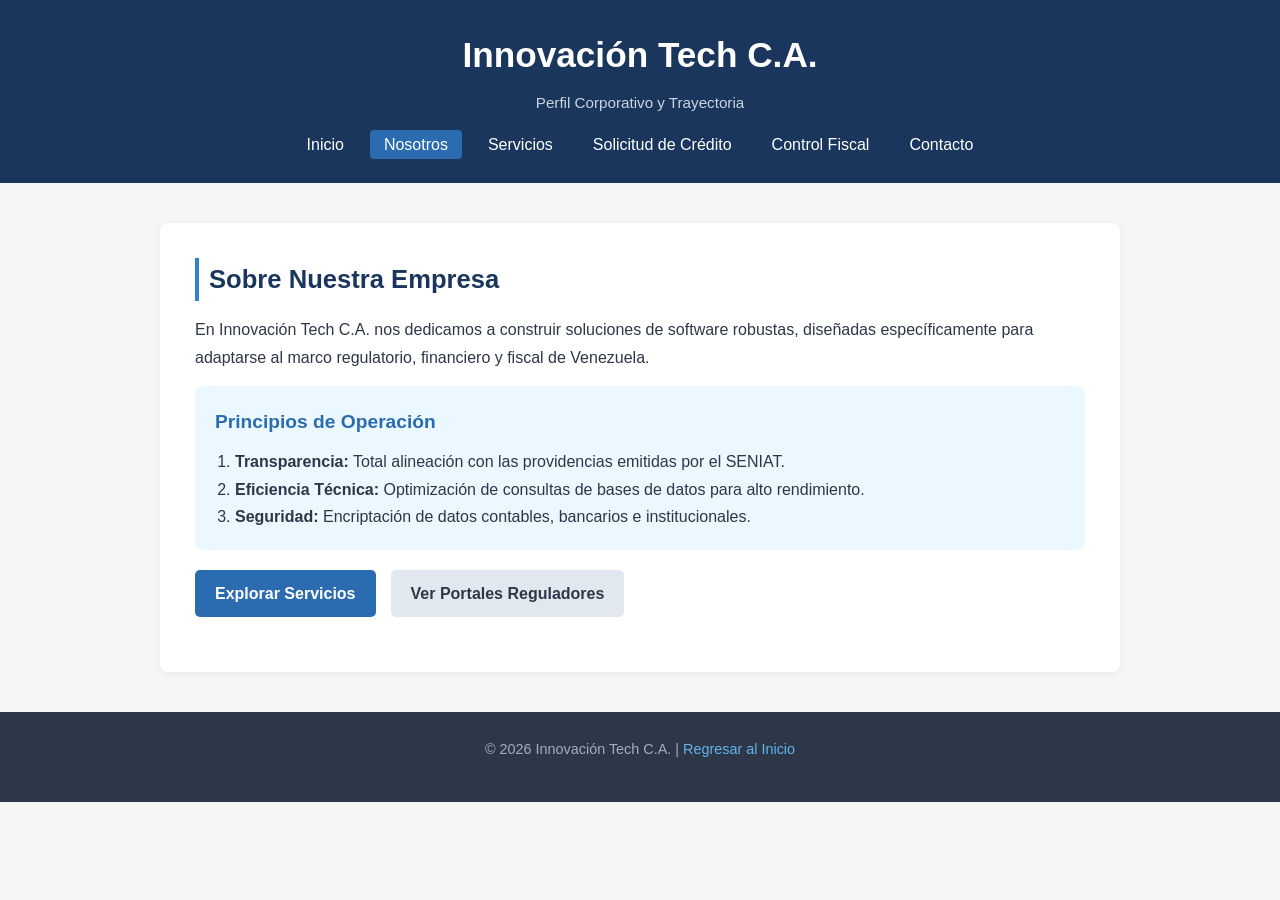
==== nosotros.html @ 40f1153a "subir proyecto final Aqui estoy dejando todo mi proyecto final" ====
<!DOCTYPE html>
<html lang="es">
<head>
    <meta charset="UTF-8">
    <meta name="viewport" content="width=device-width, initial-scale=1.0">
    <title>Innovación Tech C.A. | Nosotros</title>
    <link rel="stylesheet" href="styles.css">
</head>
<body>

    <header>
        <div class="header-content">
            <h1>Innovación Tech C.A.</h1>
            <p class="subtitulo-header">Perfil Corporativo y Trayectoria</p>
            
            <nav>
                <ul>
                    <!-- Navegación entre archivos locales -->
                    <li><a href="index.html">Inicio</a></li>
                    <li><a href="nosotros.html" class="activo">Nosotros</a></li>
                    <li><a href="servicios.html">Servicios</a></li>
                    
                    <!-- Navegación local hacia anclas de la pagina principal -->
					<li><a href="solicitud.html">Solicitud de Crédito</a></li>
                    <li><a href="index.html#fiscal">Control Fiscal</a></li>
                    <li><a href="index.html#contacto">Contacto</a></li>
                </ul>
            </nav>
        </div>
    </header>

    <main>
        <section>
            <h2>Sobre Nuestra Empresa</h2>
            <p>En Innovación Tech C.A. nos dedicamos a construir soluciones de software robustas, diseñadas específicamente para adaptarse al marco regulatorio, financiero y fiscal de Venezuela.</p>

            <div class="tarjeta-info">
                <h3>Principios de Operación</h3>
                <ol class="lista-valores">
                    <li><strong>Transparencia:</strong> Total alineación con las providencias emitidas por el SENIAT.</li>
                    <li><strong>Eficiencia Técnica:</strong> Optimización de consultas de bases de datos para alto rendimiento.</li>
                    <li><strong>Seguridad:</strong> Encriptación de datos contables, bancarios e institucionales.</li>
                </ol>
            </div>

            <!-- Redirección rápida hacia otros archivos y anclas -->
            <div class="bloque-navegacion-interna">
                <a href="servicios.html" class="btn-principal">Explorar Servicios</a>
                <a href="index.html#fiscal" class="btn-secundario">Ver Portales Reguladores</a>
            </div>
        </section>
    </main>

    <footer>
        <p>&copy; 2026 Innovación Tech C.A. | <a href="index.html">Regresar al Inicio</a></p>
    </footer>

</body>
</html>
---- styles.css ----
/* ==========================================================================
   1. RESET Y CONFIGURACION GLOBAL
   ========================================================================== */
* {
    margin: 0;
    padding: 0;
    box-sizing: border-box;
}

html {
    scroll-behavior: smooth; /* Permite el desplazamiento suave en las anclas (#id) */
}

body {
    font-family: 'Segoe UI', Tahoma, Geneva, Verdana, sans-serif;
    background-color: #f4f7f6;
    color: #2d3748;
    line-height: 1.7;
}

/* ==========================================================================
   2. MARQUESINA VISUAL (Animacion CSS3)
   ========================================================================== */
.marquesina-container {
    background-color: #d69e2e;
    color: #1a202c;
    overflow: hidden;
    white-space: nowrap;
    padding: 8px 0;
    font-weight: 600;
    font-size: 0.9rem;
}

.marquesina-container a {
    color: #1a202c;
    text-decoration: underline;
}

.marquesina-texto {
    display: inline-block;
    padding-left: 100%;
    animation: marquesina 20s linear infinite;
}

@keyframes marquesina {
    0% { transform: translate(0, 0); }
    100% { transform: translate(-100%, 0); }
}

/* ==========================================================================
   3. ENCABEZADO Y NAVEGACION
   ========================================================================== */
header {
    background-color: #1a365d;
    color: #ffffff;
    padding: 25px 20px;
}

.header-content {
    max-width: 1000px;
    margin: 0 auto;
    text-align: center;
}

header h1 {
    font-size: 2.2rem;
    margin-bottom: 5px;
}

.subtitulo-header {
    color: #cbd5e0;
    font-size: 0.95rem;
    margin-bottom: 15px;
}

nav ul {
    list-style: none;
    display: flex;
    justify-content: center;
    gap: 12px;
    flex-wrap: wrap;
    margin-top: 15px;
}

nav a {
    color: #ffffff;
    text-decoration: none;
    font-weight: 500;
    padding: 6px 14px;
    border-radius: 4px;
    transition: background-color 0.3s ease;
}

nav a:hover, nav a.activo {
    background-color: #2b6cb0;
}

/* ==========================================================================
   4. ESTRUCTURA Y SECCIONES
   ========================================================================== */
main {
    max-width: 1000px;
    margin: 40px auto;
    padding: 0 20px;
}

section {
    background-color: #ffffff;
    padding: 35px;
    border-radius: 8px;
    box-shadow: 0 2px 8px rgba(0,0,0,0.05);
    margin-bottom: 25px;
}

h2 {
    color: #1a365d;
    font-size: 1.6rem;
    margin-bottom: 15px;
    border-left: 4px solid #3182ce;
    padding-left: 10px;
}

h3 {
    color: #2b6cb0;
    font-size: 1.2rem;
    margin-bottom: 10px;
}

p {
    margin-bottom: 15px;
}

.divisor {
    border: 0;
    height: 1px;
    background: #e2e8f0;
    margin: 30px 0;
}

/* ==========================================================================
   5. BOTONES Y ACCIONES DE NAVEGACION
   ========================================================================== */
.acciones-hero, .bloque-navegacion-interna {
    display: flex;
    gap: 15px;
    margin: 20px 0;
    flex-wrap: wrap;
}

.btn-principal {
    background-color: #2b6cb0;
    color: #ffffff;
    padding: 10px 20px;
    border-radius: 5px;
    text-decoration: none;
    font-weight: 600;
    transition: background-color 0.3s ease;
}

.btn-principal:hover {
    background-color: #1a365d;
}

.btn-secundario {
    background-color: #e2e8f0;
    color: #2d3748;
    padding: 10px 20px;
    border-radius: 5px;
    text-decoration: none;
    font-weight: 600;
    transition: background-color 0.3s ease;
}

.btn-secundario:hover {
    background-color: #cbd5e0;
}

/* ==========================================================================
   6. GRID DE PORTALES INSTITUCIONALES Y TARJETAS
   ========================================================================== */
.grid-tarjetas, .grid-portales {
    display: grid;
    grid-template-columns: repeat(auto-fit, minmax(280px, 1fr));
    gap: 20px;
    margin-top: 20px;
}

.tarjeta {
    border: 1px solid #e2e8f0;
    padding: 20px;
    border-radius: 6px;
    background-color: #f8fafc;
}

.enlace-tarjeta {
    color: #2b6cb0;
    font-weight: 600;
    text-decoration: none;
}

.tarjeta-portal {
    border: 1px solid #e2e8f0;
    padding: 25px;
    border-radius: 8px;
    background-color: #ffffff;
    display: flex;
    flex-direction: column;
    justify-content: space-between;
    box-shadow: 0 2px 5px rgba(0,0,0,0.03);
}

.insignia {
    align-self: flex-start;
    background-color: #ebf8ff;
    color: #2b6cb0;
    font-size: 0.75rem;
    font-weight: 700;
    padding: 4px 8px;
    border-radius: 4px;
    margin-bottom: 10px;
    text-transform: uppercase;
}

.btn-portal {
    display: inline-block;
    margin-top: 15px;
    text-align: center;
    background-color: #1a365d;
    color: #ffffff;
    padding: 8px 14px;
    border-radius: 4px;
    text-decoration: none;
    font-size: 0.9rem;
    font-weight: 500;
    transition: background-color 0.3s ease;
}

.btn-portal:hover {
    background-color: #2b6cb0;
}

/* ==========================================================================
   7. ELEMENTOS ADICIONALES Y FOOTER
   ========================================================================== */
.imagen-destacada {
    margin: 20px 0;
    text-align: center;
}

.imagen-destacada img {
    max-width: 100%;
    height: auto;
    border-radius: 6px;
}

figcaption {
    font-size: 0.85rem;
    color: #718096;
    margin-top: 8px;
    font-style: italic;
}

.tarjeta-info, .tarjeta-contacto {
    background-color: #ebf8ff;
    padding: 20px;
    border-radius: 6px;
    margin-top: 15px;
}

.lista-valores {
    margin-left: 20px;
}

.contenedor-volver {
    text-align: center;
    margin: 30px 0 10px;
}

.btn-volver {
    background-color: #4a5568;
    color: #ffffff;
    padding: 8px 16px;
    border-radius: 4px;
    text-decoration: none;
    font-size: 0.85rem;
}

footer {
    background-color: #2d3748;
    color: #a0aec0;
    text-align: center;
    padding: 25px 20px;
    margin-top: 40px;
    font-size: 0.9rem;
}

footer a {
    color: #63b3ed;
    text-decoration: none;
}
/* ==========================================================================
   8. ESTILOS DEL FORMULARIO DE SOLICITUD (PROYECTO FINAL)
   ========================================================================== */
.form-corporativo {
    margin-top: 20px;
}

fieldset {
    border: 1px solid #cbd5e0;
    border-radius: 6px;
    padding: 20px;
    margin-bottom: 25px;
    background-color: #f8fafc;
}

legend {
    font-weight: 700;
    color: #1a365d;
    padding: 0 10px;
    font-size: 1.1rem;
}

.campo {
    display: flex;
    flex-direction: column;
    margin-bottom: 15px;
}

.grid-form {
    display: grid;
    grid-template-columns: repeat(auto-fit, minmax(250px, 1fr));
    gap: 15px;
}

label {
    font-weight: 600;
    font-size: 0.9rem;
    margin-bottom: 5px;
    color: #4a5568;
}

input[type="text"],
input[type="number"],
select {
    width: 100%;
    padding: 10px;
    border: 1px solid #cbd5e0;
    border-radius: 4px;
    font-size: 0.95rem;
    color: #2d3748;
    background-color: #ffffff;
}

/* Efecto de foco adaptado a tus colores */
input:focus, select:focus {
    outline: none;
    border-color: #3182ce;
    box-shadow: 0 0 0 3px rgba(49, 130, 206, 0.2);
}

/* Validación: Borde verde si el dato es correcto */
input:required:valid, select:required:valid {
    border-left: 4px solid #38a169;
}

.acciones-form {
    display: flex;
    justify-content: flex-end;
    gap: 15px;
    margin-top: 10px;
}

/* Ajustes para los botones dentro del formulario */
.acciones-form button {
    cursor: pointer;
    border: none;
    font-size: 1rem;
}

/* Estilos para áreas de texto (Textarea) */
textarea {
    width: 100%;
    padding: 10px;
    border: 1px solid #cbd5e0;
    border-radius: 4px;
    font-size: 0.95rem;
    color: #2d3748;
    background-color: #ffffff;
    resize: vertical;
}

/* Estilos para el campo de subir archivo */
input[type="file"] {
    padding: 8px;
    background-color: #ffffff;
    border: 1px dashed #3182ce;
    border-radius: 4px;
    cursor: pointer;
}

/* Estilos para la casilla de verificación (Checkbox) */
.campo-checkbox {
    display: flex;
    align-items: flex-start;
    gap: 10px;
    margin-top: 15px;
}

.campo-checkbox label {
    font-weight: 400;
    font-size: 0.85rem;
    color: #4a5568;
    line-height: 1.4;
}

.campo-checkbox input[type="checkbox"] {
    margin-top: 3px;
    cursor: pointer;
}
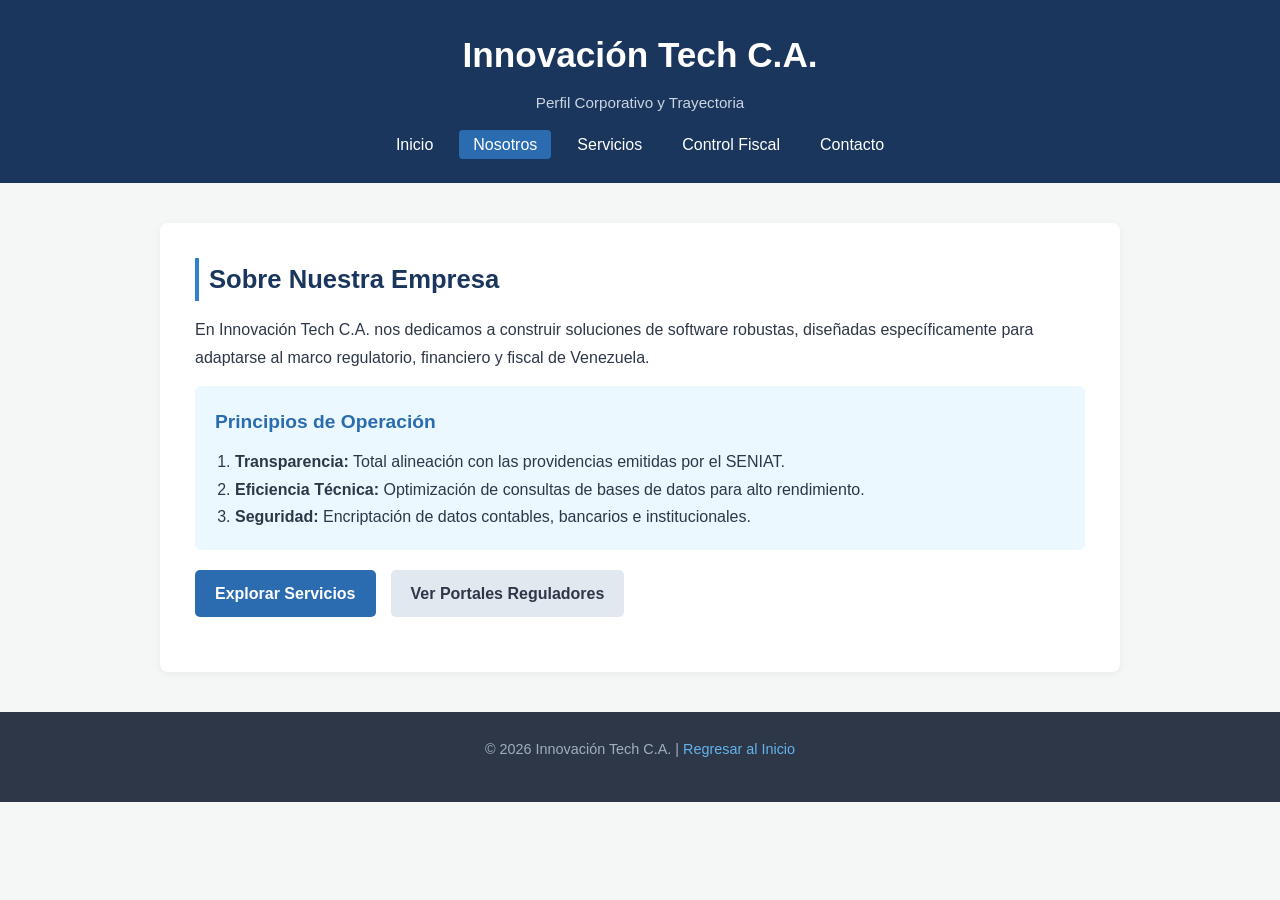
==== commit 917c4b06: "subir actividad 3 Taller de Enlaces) - Configuración de Hipertextos e Integración de Frames:   Imp" ====
--- a/nosotros.html
+++ b/nosotros.html
@@ -21,7 +21,6 @@
                     <li><a href="servicios.html">Servicios</a></li>
                     
                     <!-- Navegación local hacia anclas de la pagina principal -->
-					<li><a href="solicitud.html">Solicitud de Crédito</a></li>
                     <li><a href="index.html#fiscal">Control Fiscal</a></li>
                     <li><a href="index.html#contacto">Contacto</a></li>
                 </ul>
--- a/styles.css
+++ b/styles.css
@@ -297,123 +297,4 @@
 footer a {
     color: #63b3ed;
     text-decoration: none;
-}
-/* ==========================================================================
-   8. ESTILOS DEL FORMULARIO DE SOLICITUD (PROYECTO FINAL)
-   ========================================================================== */
-.form-corporativo {
-    margin-top: 20px;
-}
-
-fieldset {
-    border: 1px solid #cbd5e0;
-    border-radius: 6px;
-    padding: 20px;
-    margin-bottom: 25px;
-    background-color: #f8fafc;
-}
-
-legend {
-    font-weight: 700;
-    color: #1a365d;
-    padding: 0 10px;
-    font-size: 1.1rem;
-}
-
-.campo {
-    display: flex;
-    flex-direction: column;
-    margin-bottom: 15px;
-}
-
-.grid-form {
-    display: grid;
-    grid-template-columns: repeat(auto-fit, minmax(250px, 1fr));
-    gap: 15px;
-}
-
-label {
-    font-weight: 600;
-    font-size: 0.9rem;
-    margin-bottom: 5px;
-    color: #4a5568;
-}
-
-input[type="text"],
-input[type="number"],
-select {
-    width: 100%;
-    padding: 10px;
-    border: 1px solid #cbd5e0;
-    border-radius: 4px;
-    font-size: 0.95rem;
-    color: #2d3748;
-    background-color: #ffffff;
-}
-
-/* Efecto de foco adaptado a tus colores */
-input:focus, select:focus {
-    outline: none;
-    border-color: #3182ce;
-    box-shadow: 0 0 0 3px rgba(49, 130, 206, 0.2);
-}
-
-/* Validación: Borde verde si el dato es correcto */
-input:required:valid, select:required:valid {
-    border-left: 4px solid #38a169;
-}
-
-.acciones-form {
-    display: flex;
-    justify-content: flex-end;
-    gap: 15px;
-    margin-top: 10px;
-}
-
-/* Ajustes para los botones dentro del formulario */
-.acciones-form button {
-    cursor: pointer;
-    border: none;
-    font-size: 1rem;
-}
-
-/* Estilos para áreas de texto (Textarea) */
-textarea {
-    width: 100%;
-    padding: 10px;
-    border: 1px solid #cbd5e0;
-    border-radius: 4px;
-    font-size: 0.95rem;
-    color: #2d3748;
-    background-color: #ffffff;
-    resize: vertical;
-}
-
-/* Estilos para el campo de subir archivo */
-input[type="file"] {
-    padding: 8px;
-    background-color: #ffffff;
-    border: 1px dashed #3182ce;
-    border-radius: 4px;
-    cursor: pointer;
-}
-
-/* Estilos para la casilla de verificación (Checkbox) */
-.campo-checkbox {
-    display: flex;
-    align-items: flex-start;
-    gap: 10px;
-    margin-top: 15px;
-}
-
-.campo-checkbox label {
-    font-weight: 400;
-    font-size: 0.85rem;
-    color: #4a5568;
-    line-height: 1.4;
-}
-
-.campo-checkbox input[type="checkbox"] {
-    margin-top: 3px;
-    cursor: pointer;
 }
